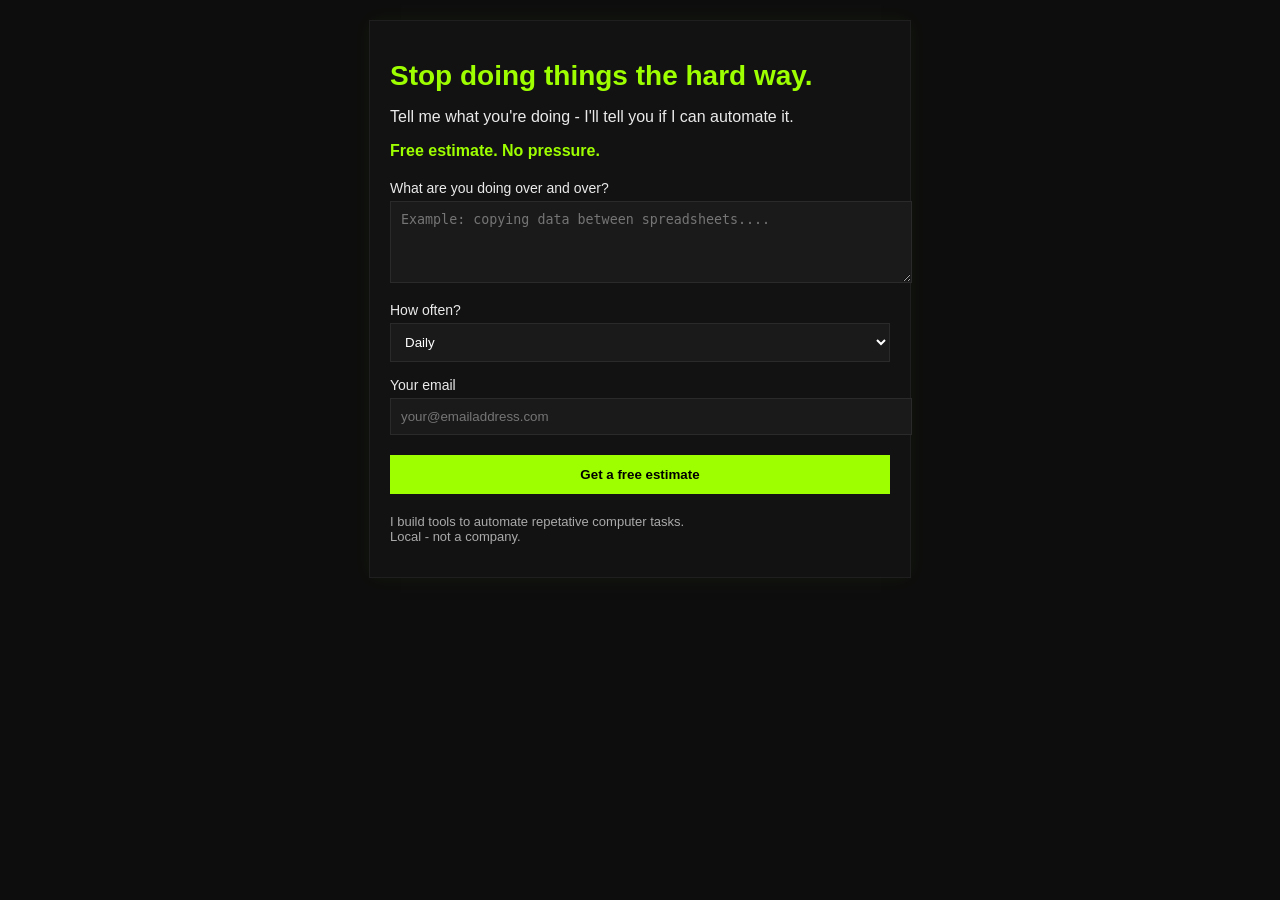
==== main.html @ 55669dcd "Add files via upload" ====
<!DOCTYPE html>
<html lang="en">
<head>
    <meta charset="UTF-8">
    <meta name="viewport" content="width=device-width, initial-scale=1.0">
    <title>Circut Works</title>
    <link rel="stylesheet" href="style.css">
</head>
<body>
    <div class="container">
        <h1>Stop doing things the hard way.</h1>
        <p class="subtext">
            Tell me what you're doing - I'll tell you if I can automate it.
        </p>

        <p class="trust" >Free estimate. No pressure.</p>

        <form>
            <label>What are you doing over and over?</label>
            <textarea rows="4" placeholder="Example: copying data between spreadsheets...."></textarea>

            <label>How often?</label>
            <select>
                <option>Daily</option>
                <option>Weekly</option>
                <option>Occasionally</option>
            </select>

            <label>Your email</label>
            <input type="email" placeholder="your@emailaddress.com">

            <button type="submit">Get a free estimate</button>
        </form>

        <p class="footer">
            I build tools to automate repetative computer tasks.<br>
            Local - not a company.
        </p>
    </div>
</body>
</html>
---- style.css ----
body{
    background: #0d0d0d;
    color: #eaeaea;
    font-family: Arial, sans-serif;
    margin: 0;
    padding: 20px;

}

/*container*/
.container{
    max-width: 500px;
    margin: auto;
    padding: 20px;
    border: 1px solid #1f1f1f;
    background: #121212;
    box-shadow: 0 0 20px rgba(158, 255, 0, 0.05);
}

/*Headline*/
h1{
    color: #9eff00;
    font-size: 28px;
    margin-bottom: 10px;
}

/*Subtext*/
.subtext{
    font-size: 16px;
    margin-bottom: 15px;
}

/*Trust line*/
.trust{
    color: #9eff00;
    font-weight: bold;
    margin-bottom: 20px;

}

/*Form elements*/
label{
    display: block;
    margin-top: 15px;
    font-size: 14px;
}
input,textarea,select{
    width: 100%;
    padding: 10px;
    margin-top: 5px;
    background: #1a1a1a;
    border: 1px solid #2a2a2a;
    color: #fff;
}

/*Button*/
button{
    width: 100%;
    padding: 12px;
    margin-top: 20px;
    background: #9eff00;
    border: none;
    font-weight: bold;
    cursor: pointer;
    color: black;
}
button:hover{
    background: #7fd600;
}

/*Footer*/
.footer{
    margin-top: 20px;
    font-size: 13px;
    color: #aaa;
}
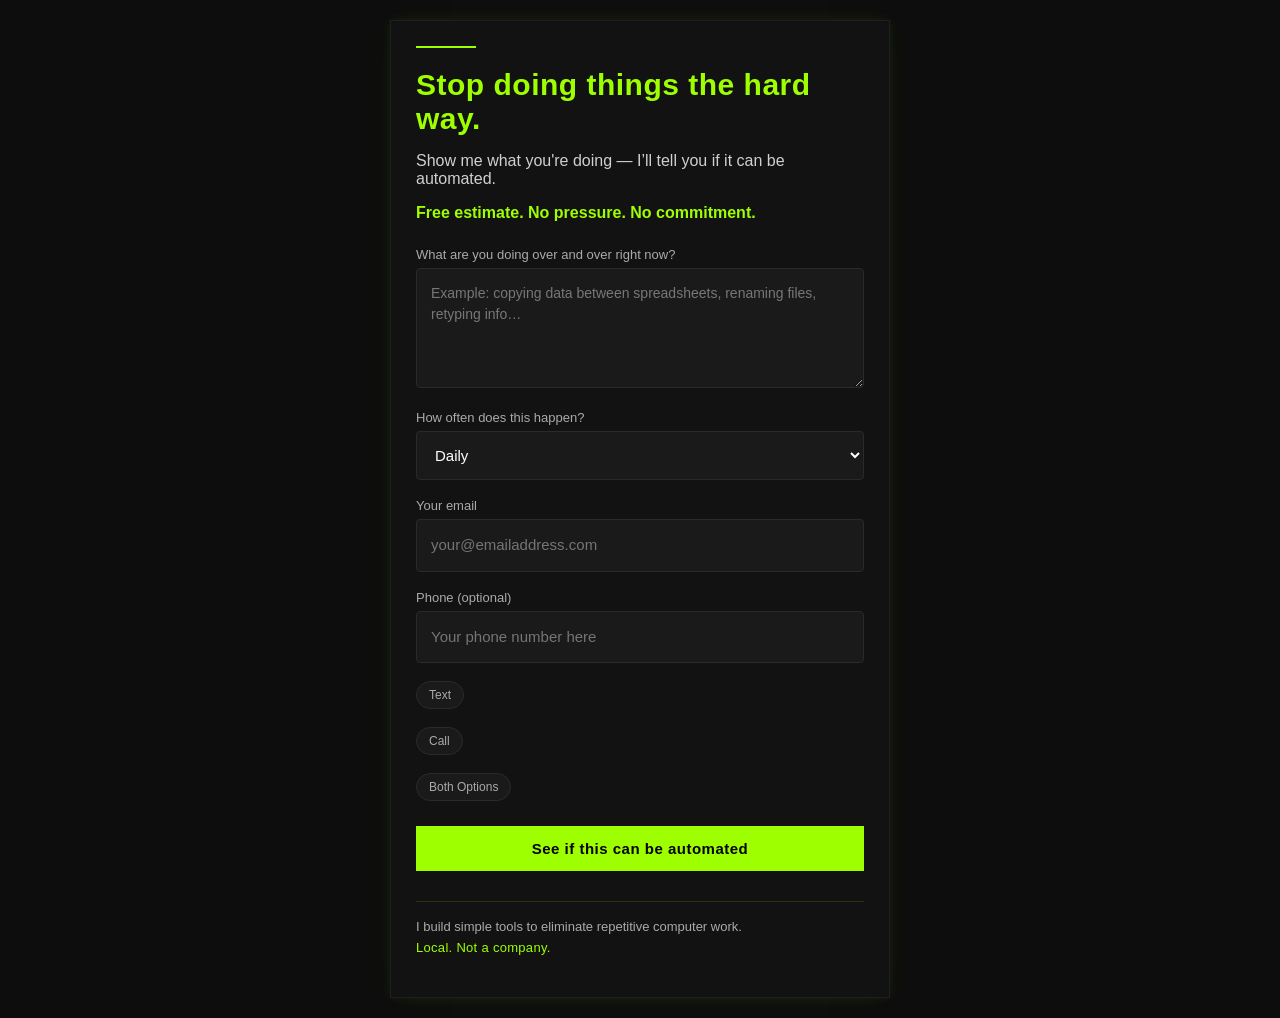
==== commit ac8ce2f2: "Add files via upload" ====
--- a/main.html
+++ b/main.html
@@ -10,16 +10,17 @@
     <div class="container">
         <h1>Stop doing things the hard way.</h1>
         <p class="subtext">
-            Tell me what you're doing - I'll tell you if I can automate it.
+            Show me what you're doing — I’ll tell you if it can be automated.
         </p>
 
-        <p class="trust" >Free estimate. No pressure.</p>
+        <p class="trust" >Free estimate. No pressure. No commitment.</p>
 
         <form>
-            <label>What are you doing over and over?</label>
-            <textarea rows="4" placeholder="Example: copying data between spreadsheets...."></textarea>
+            <label>What are you doing over and over right now?</label>
+            <textarea rows="4" placeholder="Example: copying data between spreadsheets, renaming files, retyping info…"></textarea>
 
-            <label>How often?</label>
+
+            <label>How often does this happen?</label>
             <select>
                 <option>Daily</option>
                 <option>Weekly</option>
@@ -29,12 +30,31 @@
             <label>Your email</label>
             <input type="email" placeholder="your@emailaddress.com">
 
-            <button type="submit">Get a free estimate</button>
+            <label>Phone (optional)</label>
+            <input type="tel" placeholder="Your phone number here">
+
+            <label class="radio-option">
+                <input type="radio" name="contact" value="text">
+                <span>Text</span>
+            </label>
+
+            <label class="radio-option">
+                <input type="radio" name="contact" value="call">
+                <span>Call</span>
+            </label>
+
+            <label class="radio-option">
+                <input type="radio" name="contact" value="Either one">
+                <span>Both Options</span>
+            </label>
+            
+
+            <button type="submit">See if this can be automated</button>
         </form>
 
         <p class="footer">
-            I build tools to automate repetative computer tasks.<br>
-            Local - not a company.
+            I build simple tools to eliminate repetitive computer work.<br>
+            <span class="local-tag">Local. Not a company.</span>
         </p>
     </div>
 </body>
--- a/style.css
+++ b/style.css
@@ -1,3 +1,7 @@
+* {
+    box-sizing: border-box;
+}
+
 body{
     background: #0d0d0d;
     color: #eaeaea;
@@ -11,22 +15,32 @@
 .container{
     max-width: 500px;
     margin: auto;
-    padding: 20px;
+    padding: 25px;
     border: 1px solid #1f1f1f;
     background: #121212;
-    box-shadow: 0 0 20px rgba(158, 255, 0, 0.05);
+    box-shadow: 0 0 10px rgba(158, 255, 0, 0.08),
+        0 0 40px rgba(158, 255, 0, 0.03);
 }
-
+.container::before {
+    content: "";
+    display: block;
+    height: 2px;
+    width: 60px;
+    background: #9eff00;
+    margin-bottom: 15px;
+}
 /*Headline*/
 h1{
     color: #9eff00;
-    font-size: 28px;
-    margin-bottom: 10px;
+    font-size: 30px;
+    margin-bottom: 12px;
+    letter-spacing: 0.5px;
 }
 
 /*Subtext*/
 .subtext{
     font-size: 16px;
+    color: #d0d0d0;
     margin-bottom: 15px;
 }
 
@@ -34,43 +48,113 @@
 .trust{
     color: #9eff00;
     font-weight: bold;
-    margin-bottom: 20px;
+    margin-bottom: 25px;
 
 }
 
 /*Form elements*/
 label{
     display: block;
-    margin-top: 15px;
-    font-size: 14px;
+    margin-top: 18px;
+    font-size: 13px;
+    color: #aaa;
 }
 input,textarea,select{
     width: 100%;
-    padding: 10px;
-    margin-top: 5px;
+    padding: 14px;
+    margin-top: 6px;
     background: #1a1a1a;
     border: 1px solid #2a2a2a;
     color: #fff;
+    font-size: 15px;
+    line-height: 1.5;
+    border-radius: 4px;
+    font-family: Arial, sans-serif; /* IMPORTANT */
+    transition: 0.2s;
 }
 
+input:focus, textarea:focus, select:focus {
+    outline: none;
+    border-color: #9eff00;
+    box-shadow: 0 0 5px rgba(158, 255, 0, 0.3);
+}
 /*Button*/
 button{
     width: 100%;
-    padding: 12px;
-    margin-top: 20px;
+    padding: 14px;
+    margin-top: 25px;
     background: #9eff00;
     border: none;
     font-weight: bold;
     cursor: pointer;
     color: black;
+    font-size: 15px;
+    letter-spacing: 0.5px;
+    transition: 0.2s;
 }
 button:hover{
     background: #7fd600;
+    box-shadow: 0 0 10px rgba(158, 255, 0, 0.4);
 }
 
 /*Footer*/
 .footer{
-    margin-top: 20px;
+    margin-top: 30px;
     font-size: 13px;
     color: #aaa;
+    border-top: 1px solid rgba(158, 255, 0, 0.15);
+    padding-top: 15px;
+    line-height: 1.6;
+}
+/*Emphasize second line*/
+.local-tag{
+    color: #9eff00;
+    font-weight: 500;
+    letter-spacing: 0.3px;
+}
+textarea {
+    min-height: 100px;
+    resize: vertical;
+}
+textarea::placeholder {
+    color: #777;
+    font-size: 14px;
+}
+/* Container */
+.contact-options {
+    display: flex;
+    gap: 8px;
+    margin-top: 10px;
+}
+
+/* Hide default radio */
+.radio-option input {
+    display: none;
+}
+
+/* Bubble buttons */
+.radio-option span {
+    padding: 6px 12px;           /* ↓ smaller */
+    border: 1px solid #2a2a2a;
+    border-radius: 16px;         /* slightly tighter */
+    background: #1a1a1a;
+    color: #aaa;
+    font-size: 12px;             /* ↓ smaller text */
+    cursor: pointer;
+    transition: 0.2s;
+    display: inline-block;       /* key fix */
+}
+
+/* Hover */
+.radio-option span:hover {
+    border-color: #9eff00;
+    color: #9eff00;
+}
+
+/* Selected */
+.radio-option input:checked + span {
+    background: #9eff00;
+    color: black;
+    border-color: #9eff00;
+    box-shadow: 0 0 6px rgba(158, 255, 0, 0.4);
 }
